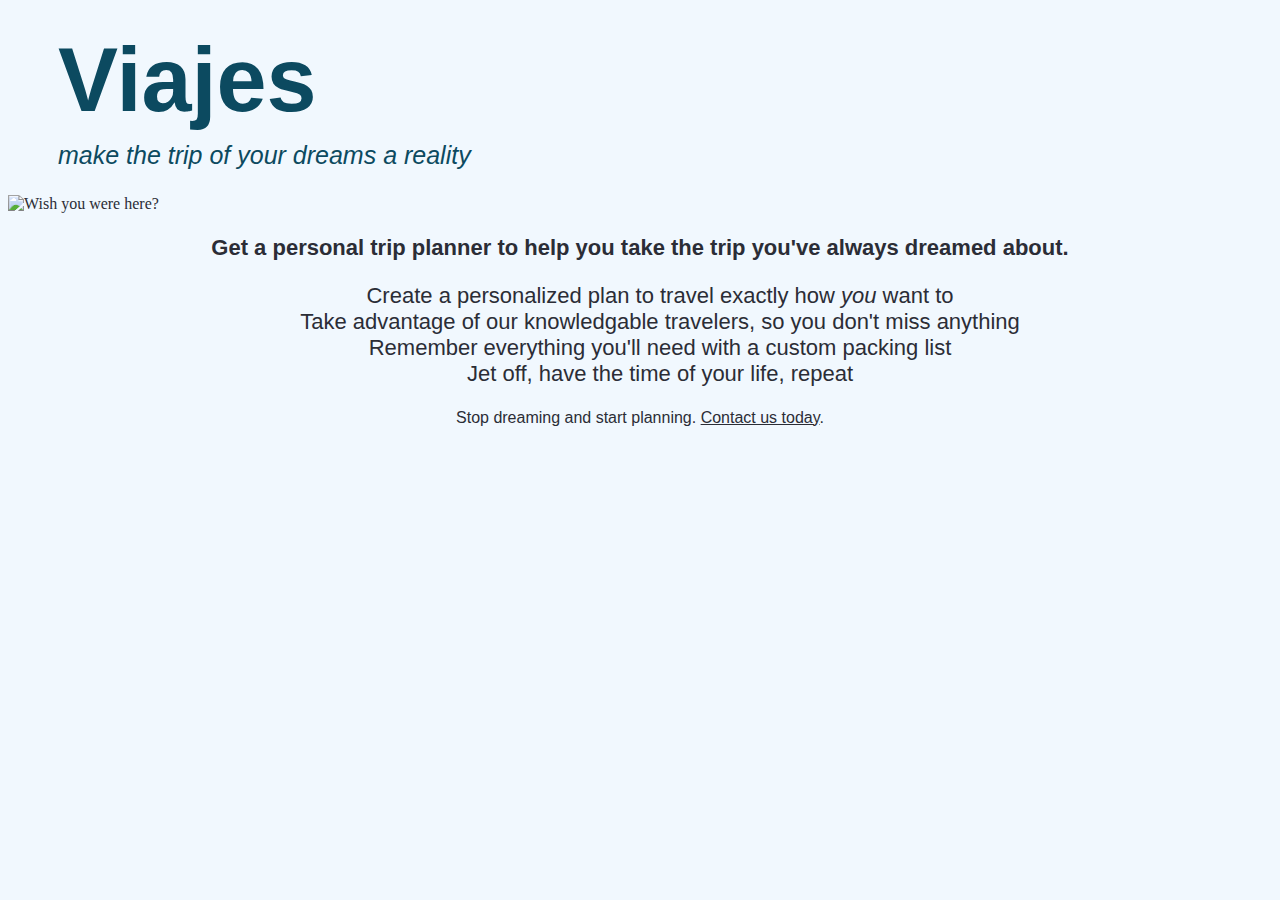
==== unit_3/index.html @ e3e84c72 "uploading new things" ====
<!DOCTYPE html>

<html>
<head>
  <link rel="stylesheet" type="text/css" href="css/style.css">
  <title>Viajes</title>
</head>
<body>
  <h1 style="padding: 20px 0 0 50px; ">Viajes</h1>
    <p id="slogan" style="padding:0 0 0 50px">make the trip of your dreams a reality</p>
  <img src="https://res.cloudinary.com/rocketmiles/image/upload/v1570680578/social/viajes_bg.jpg" alt="Wish you were here&#63;" title="beautiful beach">
  <p class="body-copy" id="subhead">Get a personal trip planner to help you take the trip you've always dreamed about.</p>
  <ul class="body-copy" id="list">
    <li>Create a personalized plan to travel exactly how <i>you</i> want to</li>
    <li>Take advantage of our knowledgable travelers, so you don't miss anything</li>
    <li>Remember everything you'll need with a custom packing list</li>
    <li>Jet off, have the time of your life, repeat</li>
  </ul>
  <p class="body-copy" id="contact">Stop dreaming and start planning. <a href="mailto:clhottovy@gmail.com?body=I&#39;m ready to travel." style="text-decoration:underline;color:#2b2d36;border:0;" target="_blank">Contact us today</a>.</p>
</body>
</html>
---- unit_3/css/style.css ----
body {
    background-color: #f1f8fe;
  color: #2b2d36;
}
h1 {
  font-family: "Unica One", sans-serif;
  font-size: 90px;
  font-weight: 600;
  line-height: 0px;
  color: #0c4a60;
}
p {
  font-family: "Avenir", sans-serif;
  font-size: 22px;
  font-weight: regular;
}
ul {
    text-align: center;
    list-style-type: none;
}
.body-copy {
  text-align: center !important;
}
#slogan {
  font-family: "Avenir", sans-serif;
  font-size: 25px;
  font-weight: 500;
  font-style: italic;
  color: #0c4a60;
}
#subhead {
  font-weight: 600;
}
#list {
  font-family: "Avenir", sans-serif;
  font-size: 22px;
  font-weight: regular;
  align: center;
}
#contact {
  font-size: 16px;
}
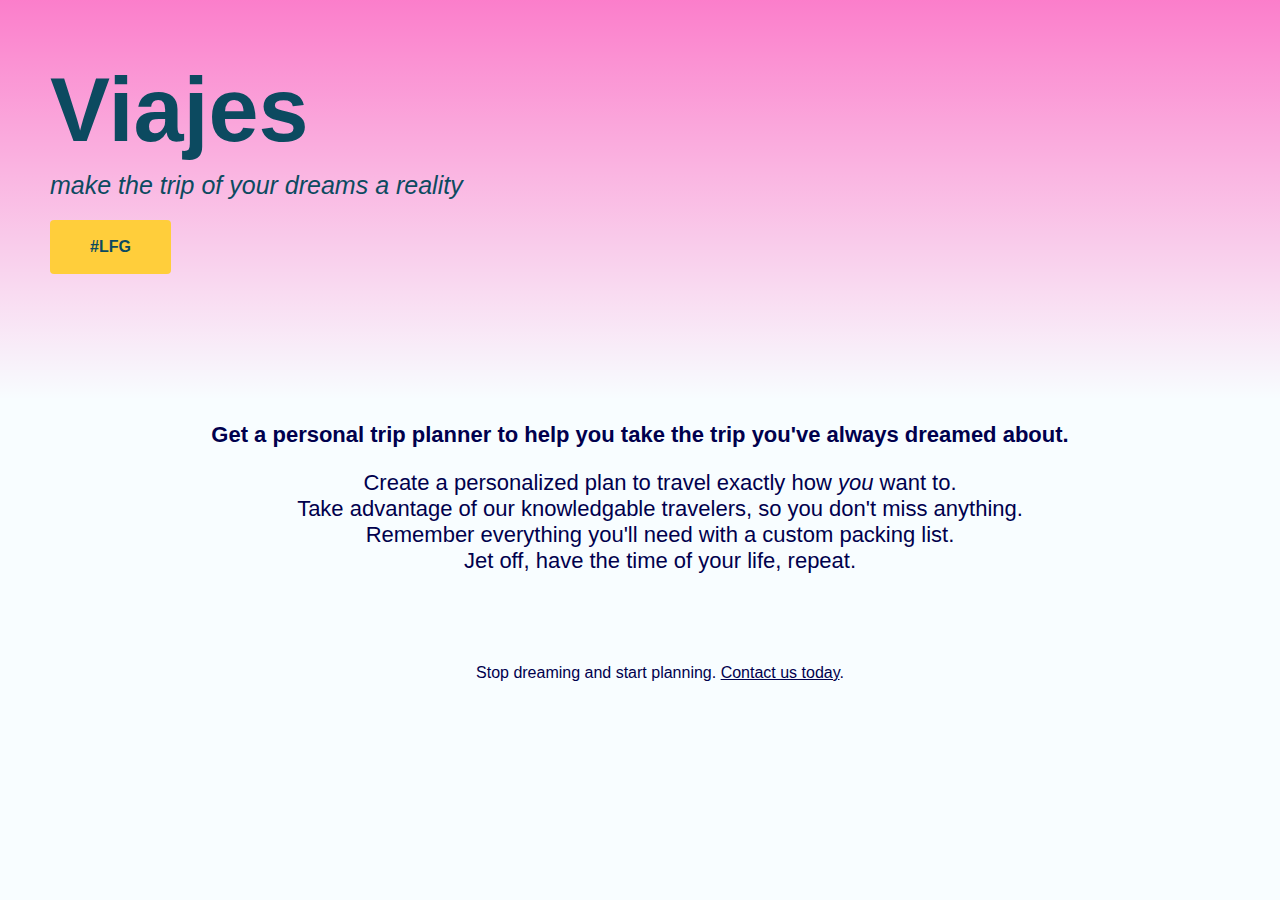
==== commit 1cde49db: "Updating unit 3" ====
--- a/unit_3/index.html
+++ b/unit_3/index.html
@@ -6,16 +6,19 @@
   <title>Viajes</title>
 </head>
 <body>
-  <h1 style="padding: 20px 0 0 50px; ">Viajes</h1>
-    <p id="slogan" style="padding:0 0 0 50px">make the trip of your dreams a reality</p>
-  <img src="https://res.cloudinary.com/rocketmiles/image/upload/v1570680578/social/viajes_bg.jpg" alt="Wish you were here&#63;" title="beautiful beach">
-  <p class="body-copy" id="subhead">Get a personal trip planner to help you take the trip you've always dreamed about.</p>
+  <div class="hero-image">
+ <div class="hero-text">
+    <h1>Viajes</h1>
+    <h2 id="slogan">make the trip of your dreams a reality</h2>
+  <button>&#35;LFG</button>
+  </div>
+  </div>
+ <p class="body-copy" id="subhead">Get a personal trip planner to help you take the trip you've always dreamed about.</p>
   <ul class="body-copy" id="list">
-    <li>Create a personalized plan to travel exactly how <i>you</i> want to</li>
-    <li>Take advantage of our knowledgable travelers, so you don't miss anything</li>
-    <li>Remember everything you'll need with a custom packing list</li>
-    <li>Jet off, have the time of your life, repeat</li>
-  </ul>
-  <p class="body-copy" id="contact">Stop dreaming and start planning. <a href="mailto:clhottovy@gmail.com?body=I&#39;m ready to travel." style="text-decoration:underline;color:#2b2d36;border:0;" target="_blank">Contact us today</a>.</p>
+    <li>Create a personalized plan to travel exactly how <i>you</i> want to.</li>
+    <li>Take advantage of our knowledgable travelers, so you don't miss anything.</li>
+    <li>Remember everything you'll need with a custom packing list.</li>
+    <li>Jet off, have the time of your life, repeat.
+  <p class="body-copy" id="contact">Stop dreaming and start planning. <a href="mailto:clhottovy@gmail.com?body=I&#39;m ready to take off." style="text-decoration:underline;color:#00004d;border:0;" target="_blank">Contact us today</a>.</p>
 </body>
 </html>
--- a/unit_3/css/style.css
+++ b/unit_3/css/style.css
@@ -1,6 +1,37 @@
 body {
-    background-color: #f1f8fe;
-  color: #2b2d36;
+ margin: 0;
+  background-color: #f8fdff;
+  color: #00004d;
+}
+.hero-image{
+  background-image: linear-gradient(rgba(255,0,151, 0.5), rgba(0, 0, 0, 0)), url(https://res.cloudinary.com/rocketmiles/image/upload/v1570682876/social/jeremy-perret-4rV-j4yPvs8-unsplash.jpg);
+    height: 400px;
+    background-position: center;
+    background-repeat: no-repeat;
+    background-size: cover;
+    position: relative;
+}
+.hero-text{
+  text-align: left;
+    position: absolute;
+    left: 50px;
+    top: 50px;
+}
+button {
+    background-color: #ffce3b;
+    border: none;
+    border-radius: 4px;
+    color: #0c4a60;
+    font-size: 16px;
+  font-weight: bold;
+    padding: 18px 40px;
+}
+#slogan {
+  font-family: "Avenir", sans-serif;
+  font-size: 25px;
+  font-weight: 500;
+  text-transform: italic;
+  color: #0c4a60;
 }
 h1 {
   font-family: "Unica One", sans-serif;
@@ -38,5 +69,6 @@
   align: center;
 }
 #contact {
+  margin-top: 90px;
   font-size: 16px;
 }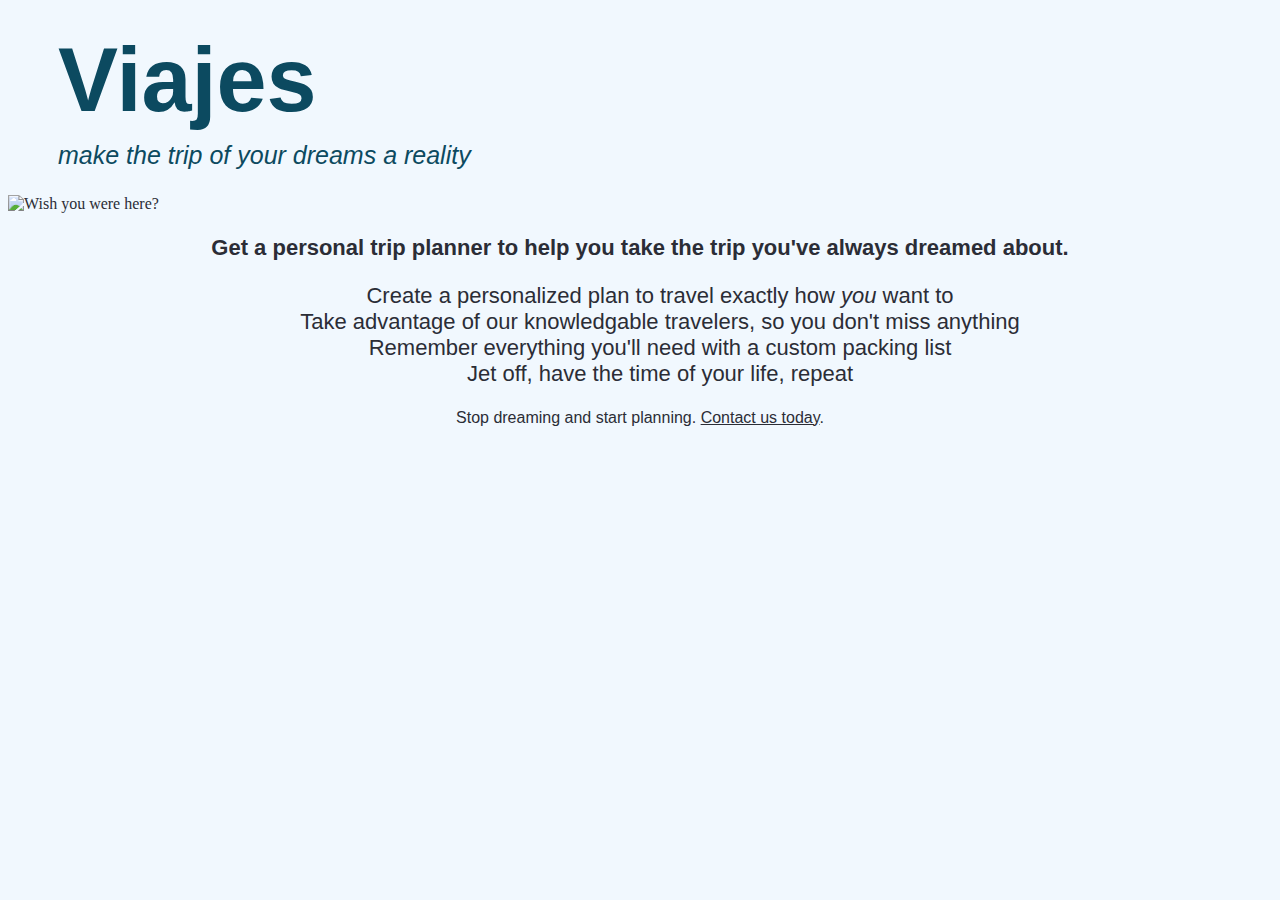
==== commit 083bd5eb: "Updating unit 3" ====
--- a/unit_3/index.html
+++ b/unit_3/index.html
@@ -6,19 +6,16 @@
   <title>Viajes</title>
 </head>
 <body>
-  <div class="hero-image">
- <div class="hero-text">
-    <h1>Viajes</h1>
-    <h2 id="slogan">make the trip of your dreams a reality</h2>
-  <button>&#35;LFG</button>
-  </div>
-  </div>
- <p class="body-copy" id="subhead">Get a personal trip planner to help you take the trip you've always dreamed about.</p>
+  <h1 style="padding: 20px 0 0 50px; ">Viajes</h1>
+    <p id="slogan" style="padding:0 0 0 50px">make the trip of your dreams a reality</p>
+  <img src="https://res.cloudinary.com/rocketmiles/image/upload/v1570680578/social/viajes_bg.jpg" alt="Wish you were here&#63;" title="beautiful beach">
+  <p class="body-copy" id="subhead">Get a personal trip planner to help you take the trip you've always dreamed about.</p>
   <ul class="body-copy" id="list">
-    <li>Create a personalized plan to travel exactly how <i>you</i> want to.</li>
-    <li>Take advantage of our knowledgable travelers, so you don't miss anything.</li>
-    <li>Remember everything you'll need with a custom packing list.</li>
-    <li>Jet off, have the time of your life, repeat.
-  <p class="body-copy" id="contact">Stop dreaming and start planning. <a href="mailto:clhottovy@gmail.com?body=I&#39;m ready to take off." style="text-decoration:underline;color:#00004d;border:0;" target="_blank">Contact us today</a>.</p>
+    <li>Create a personalized plan to travel exactly how <i>you</i> want to</li>
+    <li>Take advantage of our knowledgable travelers, so you don't miss anything</li>
+    <li>Remember everything you'll need with a custom packing list</li>
+    <li>Jet off, have the time of your life, repeat</li>
+  </ul>
+  <p class="body-copy" id="contact">Stop dreaming and start planning. <a href="mailto:clhottovy@gmail.com?body=I&#39;m ready to travel." style="text-decoration:underline;color:#2b2d36;border:0;" target="_blank">Contact us today</a>.</p>
 </body>
 </html>
--- a/unit_3/css/style.css
+++ b/unit_3/css/style.css
@@ -1,37 +1,6 @@
 body {
- margin: 0;
-  background-color: #f8fdff;
-  color: #00004d;
-}
-.hero-image{
-  background-image: linear-gradient(rgba(255,0,151, 0.5), rgba(0, 0, 0, 0)), url(https://res.cloudinary.com/rocketmiles/image/upload/v1570682876/social/jeremy-perret-4rV-j4yPvs8-unsplash.jpg);
-    height: 400px;
-    background-position: center;
-    background-repeat: no-repeat;
-    background-size: cover;
-    position: relative;
-}
-.hero-text{
-  text-align: left;
-    position: absolute;
-    left: 50px;
-    top: 50px;
-}
-button {
-    background-color: #ffce3b;
-    border: none;
-    border-radius: 4px;
-    color: #0c4a60;
-    font-size: 16px;
-  font-weight: bold;
-    padding: 18px 40px;
-}
-#slogan {
-  font-family: "Avenir", sans-serif;
-  font-size: 25px;
-  font-weight: 500;
-  text-transform: italic;
-  color: #0c4a60;
+    background-color: #f1f8fe;
+  color: #2b2d36;
 }
 h1 {
   font-family: "Unica One", sans-serif;
@@ -69,6 +38,5 @@
   align: center;
 }
 #contact {
-  margin-top: 90px;
   font-size: 16px;
 }